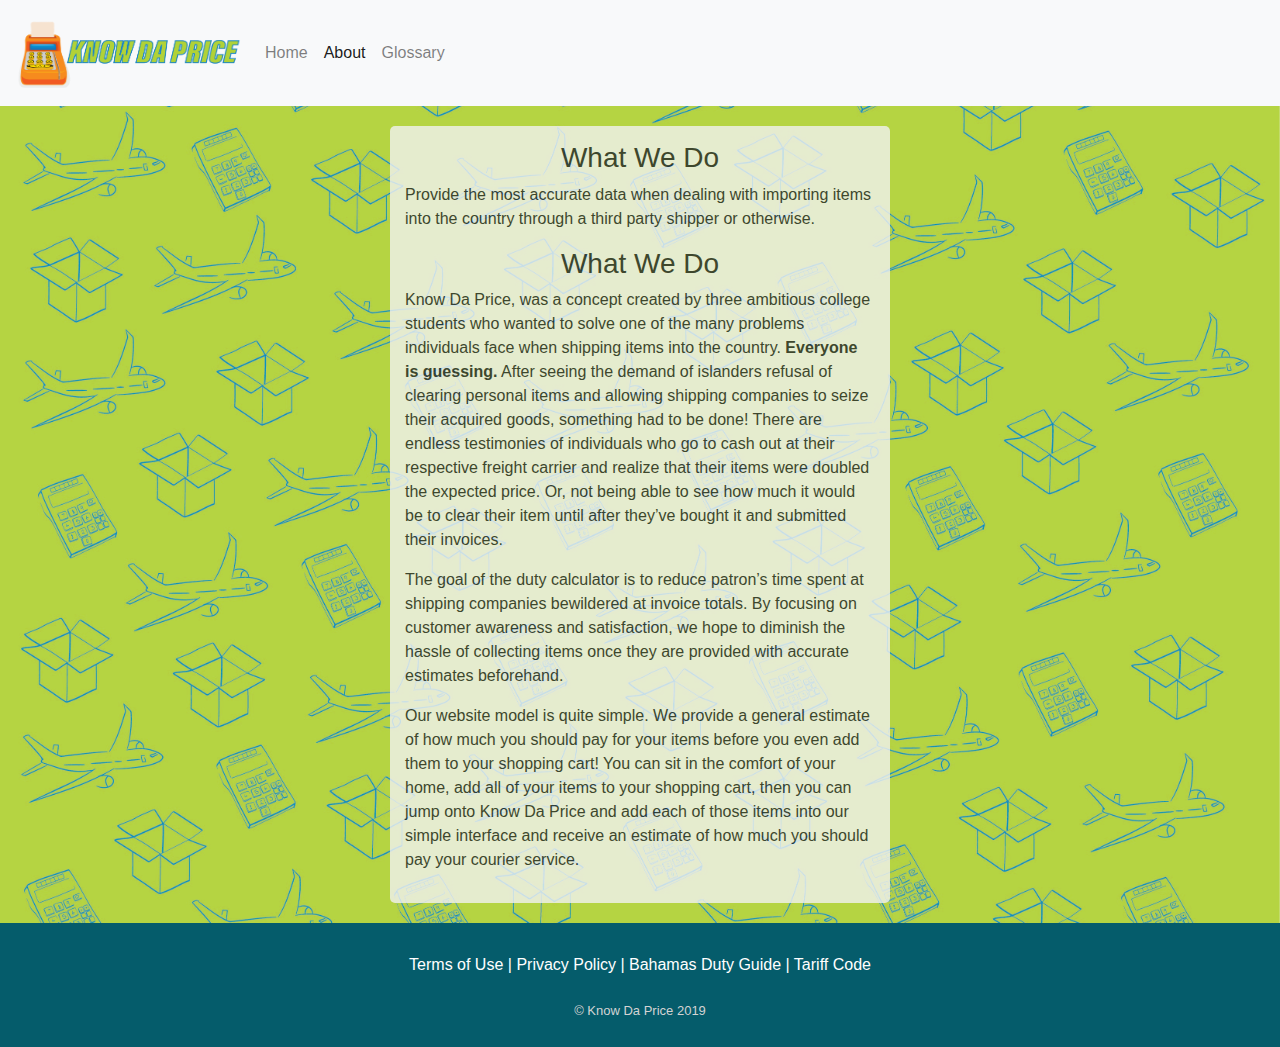
==== about.html @ f6083e7f "Add responsive about and glossary pages" ====
<!DOCTYPE html>
<html lang="en">

<head>
    <!-- Required meta tags -->
    <meta charset="utf-8">
    <meta name="viewport" content="width=device-width, initial-scale=1, shrink-to-fit=no">

    <!-- Bootstrap CSS -->
    <link rel="stylesheet" href="https://maxcdn.bootstrapcdn.com/bootstrap/4.3.1/css/bootstrap.min.css">

    <!-- Links -->
    <link rel="stylesheet" href="style.css">
    <link rel="icon" href="images/SketchIcon.png">
    <link rel="stylesheet" href="https://cdnjs.cloudflare.com/ajax/libs/font-awesome/4.7.0/css/font-awesome.min.css">

    <title>Know Da Price - Duty Estimation</title>
</head>

<body>
    <!-- Navigation Bar -->
    <nav class="navbar navbar-expand-lg navbar-light bg-light">
        <a class="navbar-brand" href="index.html">
            <img src="images/navLogo.png" width="225" height="80" alt="Duty Estimator Logo">
        </a>
        <button class="navbar-toggler" type="button" data-toggle="collapse" data-target="#navbarNavAltMarkup"
            aria-controls="navbarNavAltMarkup" aria-expanded="false" aria-label="Toggle navigation">
            <span class="navbar-toggler-icon"></span>
        </button>
        <div class="collapse navbar-collapse text-right" id="navbarNavAltMarkup">
            <div class="navbar-nav">
                <a class="nav-item nav-link" href="index.html">Home</a>
                <a class="nav-item nav-link active" href="#">About <span class="sr-only">(current)</span></a>
                <a class="nav-item nav-link" href="glossary.html">Glossary</a>
            </div>
        </div>
    </nav>

    <!-- Container -->
    <div class="container" id="about_main_container">
        <h3>
            <center>What We Do</center>
        </h3>
        <p>Provide the most accurate data when dealing with importing items into the country through a third
            party
            shipper or otherwise.</p>

        <h3>
            <center>What We Do</center>
        </h3>
        <p>Know Da Price, was a concept created by three ambitious college students who wanted to solve one of
            the many problems individuals face when shipping items into the country. <b>Everyone is
                guessing.</b> After seeing the demand of islanders refusal of clearing personal items and
            allowing shipping companies to seize their acquired goods, something had to be done! There are
            endless testimonies of individuals who go to cash out at their respective freight carrier and
            realize that their items were doubled the expected price. Or, not being able to see how much it
            would be to clear their item until after they’ve bought it and submitted their invoices.</p>
        <p>The goal of the duty calculator is to reduce patron’s time spent at shipping companies bewildered at
            invoice totals. By focusing on customer awareness and satisfaction, we hope to diminish the hassle
            of collecting items once they are provided with accurate estimates beforehand.</p>
        <p>Our website model is quite simple. We provide a general estimate of how much you should pay for your
            items before you even add them to your shopping cart! You can sit in the comfort of your home, add
            all of your items to your shopping cart, then you can jump onto Know Da Price and add each of those
            items into our simple interface and receive an estimate of how much you should pay your courier
            service. </p>
    </div>

    <footer class="footer">
        <nav>
            <a href="terms">Terms of Use | </a>
            <a href="privacy">Privacy Policy | </a>
            <a target="_blank" href="ratesofduty.pdf">Bahamas
                Duty Guide | </a>
            <a target="_blank" href="https://bahamas.prod.3ceonline.com/bsgov">Tariff Code</a>
        </nav>

        <br>

        <p>&copy Know Da Price 2019</p>

    </footer>


    <!-- Bootstrap Required Scripts -->
    <script src="https://code.jquery.com/jquery-3.3.1.slim.min.js"
        integrity="sha384-q8i/X+965DzO0rT7abK41JStQIAqVgRVzpbzo5smXKp4YfRvH+8abtTE1Pi6jizo"
        crossorigin="anonymous"></script>
    <script src="https://cdnjs.cloudflare.com/ajax/libs/popper.js/1.14.7/umd/popper.min.js"
        integrity="sha384-UO2eT0CpHqdSJQ6hJty5KVphtPhzWj9WO1clHTMGa3JDZwrnQq4sF86dIHNDz0W1"
        crossorigin="anonymous"></script>
    <script src="https://stackpath.bootstrapcdn.com/bootstrap/4.3.1/js/bootstrap.min.js"
        integrity="sha384-JjSmVgyd0p3pXB1rRibZUAYoIIy6OrQ6VrjIEaFf/nJGzIxFDsf4x0xIM+B07jRM"
        crossorigin="anonymous"></script>


    <!-- This should be moved to script.js file  -->
    <!-- Script to enable popovers -->
    <script>
        $(document).ready(function () {
            $('[data-toggle="popover"]').popover();
        });
    </script>

</body>

</html>
---- style.css ----
/* Body CSS */
body {
    box-sizing: border-box;
    font-family: Arial, Helvetica, sans-serif;
    background-image: url("images/background.jpg");
    background-size: 100%;
}

.container {
    opacity: 0.8;
    border-radius: 5px;
    background-color: #f2f2f2;
    margin: auto;
    margin-top: 20px;
    width: 500px;
    padding: 15px;
}

#main_container strong {
    padding-bottom: 20px;
    padding-left: 5px;
    font-size: 16px;
}


#info_msg {
    text-align: center;
}

.my_icon a {
    vertical-align: -50%;
}

/* For listed items */
#list_item {
    width: 95%;
    margin: auto;
    border: 1px solid Black;
    border-radius: 10px;
    padding: 15px 15px 15px 15px;
    margin-top: 20px;
    position: relative;
}

#x {
    position: absolute;
    border-radius: 20%;
    color: black;
    top: -10px;
    right: -10px;
}

#preview_buttons {
    margin-top: 20px;
}


/* Result  */
#result {
    width: 90%;
    margin: auto;
    text-align: center;
    padding: 30px 30px 30px 30px;
    font-size: 250%;
}

/* Footer  */
.footer {
    color: #ffffff;
    text-align: center;
    background-color: #055c6b;
    padding-top: 30px;
    padding-bottom: 10px;
    margin-top: 20px;
}

.footer p {
    color: lightgray;
    font-size: small;
}

.footer a {
    color:#ffffff;
    text-decoration:none;
}
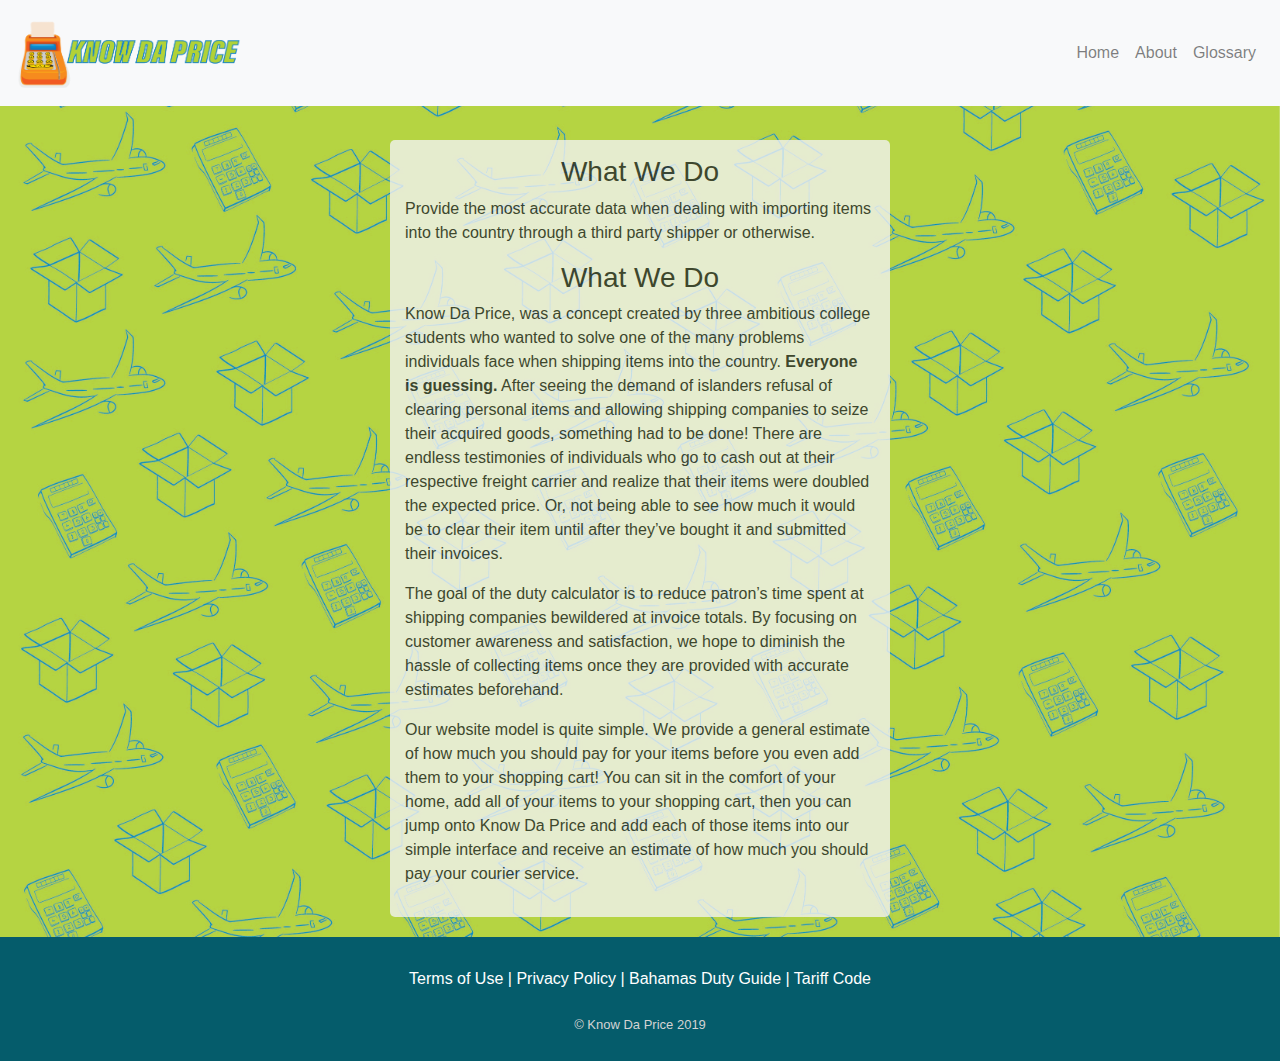
==== commit 88faae7a: "Add files via upload" ====
--- a/about.html
+++ b/about.html
@@ -18,25 +18,42 @@
 </head>
 
 <body>
+
     <!-- Navigation Bar -->
-    <nav class="navbar navbar-expand-lg navbar-light bg-light">
-        <a class="navbar-brand" href="index.html">
-            <img src="images/navLogo.png" width="225" height="80" alt="Duty Estimator Logo">
-        </a>
-        <button class="navbar-toggler" type="button" data-toggle="collapse" data-target="#navbarNavAltMarkup"
-            aria-controls="navbarNavAltMarkup" aria-expanded="false" aria-label="Toggle navigation">
-            <span class="navbar-toggler-icon"></span>
-        </button>
-        <div class="collapse navbar-collapse text-right" id="navbarNavAltMarkup">
-            <div class="navbar-nav">
-                <a class="nav-item nav-link" href="index.html">Home</a>
-                <a class="nav-item nav-link active" href="#">About <span class="sr-only">(current)</span></a>
-                <a class="nav-item nav-link" href="glossary.html">Glossary</a>
-            </div>
+
+    <nav class="navbar navbar-expand-lg fixed-top navbar-light bg-light justify-content-between">
+        <div class="navbar-header">
+            <a class="navbar-brand" href="index.html">
+                <img src="images/navLogo.png" width="225" height="80" alt="Duty Estimator Logo">
+            </a>
+            <button class="navbar-toggler" type="button" data-toggle="collapse" data-target="#navbarSupportedContent"
+                aria-controls="navbarSupportedContent" aria-expanded="false" aria-label="Toggle navigation">
+                <span class="navbar-toggler-icon"></span>
+            </button></div>
+
+        <div class="collapse navbar-collapse" id="navbarSupportedContent">
+            <ul class="nav navbar-nav ml-auto">
+                <li class="nav-item">
+                    <a class="nav-link" href="index.html">Home
+                        <!-- <span class="sr-only">(current)</span> -->
+                    </a>
+                </li>
+                <li class="nav-item">
+                    <a class="nav-link" href="about.html">About</a>
+                </li>
+                <li class="nav-item">
+                    <a class="nav-link" href="glossary.html">Glossary</a>
+                </li>
+            </ul>
         </div>
     </nav>
 
     <!-- Container -->
+    <br>
+    <br>
+    <br>
+    <br>
+    <br>
     <div class="container" id="about_main_container">
         <h3>
             <center>What We Do</center>
--- a/style.css
+++ b/style.css
@@ -83,3 +83,11 @@
     color:#ffffff;
     text-decoration:none;
 }
+
+.navbar-brand {
+    color: orange !important;
+    
+      }
+      .width-control {
+          max-width: 1024px;
+      }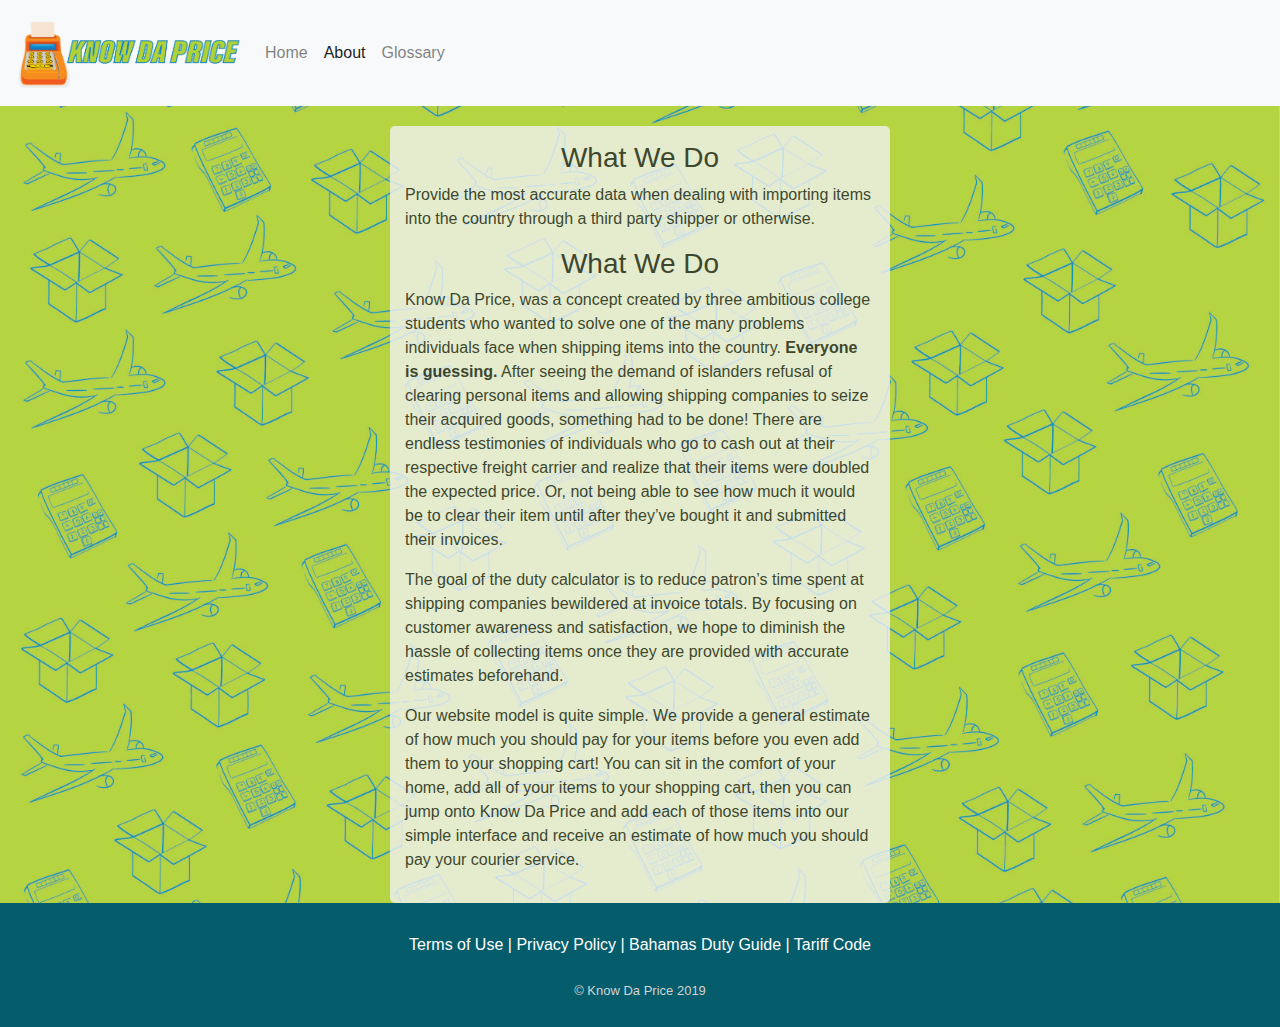
==== commit 92dbab43: "Add css links to glossary & about pages" ====
--- a/about.html
+++ b/about.html
@@ -10,7 +10,7 @@
     <link rel="stylesheet" href="https://maxcdn.bootstrapcdn.com/bootstrap/4.3.1/css/bootstrap.min.css">
 
     <!-- Links -->
-    <link rel="stylesheet" href="style.css">
+    <link rel="stylesheet" href="css/style.css">
     <link rel="icon" href="images/SketchIcon.png">
     <link rel="stylesheet" href="https://cdnjs.cloudflare.com/ajax/libs/font-awesome/4.7.0/css/font-awesome.min.css">
 
@@ -18,43 +18,26 @@
 </head>
 
 <body>
-
     <!-- Navigation Bar -->
-
-    <nav class="navbar navbar-expand-lg fixed-top navbar-light bg-light justify-content-between">
-        <div class="navbar-header">
-            <a class="navbar-brand" href="index.html">
-                <img src="images/navLogo.png" width="225" height="80" alt="Duty Estimator Logo">
-            </a>
-            <button class="navbar-toggler" type="button" data-toggle="collapse" data-target="#navbarSupportedContent"
-                aria-controls="navbarSupportedContent" aria-expanded="false" aria-label="Toggle navigation">
-                <span class="navbar-toggler-icon"></span>
-            </button></div>
-
-        <div class="collapse navbar-collapse" id="navbarSupportedContent">
-            <ul class="nav navbar-nav ml-auto">
-                <li class="nav-item">
-                    <a class="nav-link" href="index.html">Home
-                        <!-- <span class="sr-only">(current)</span> -->
-                    </a>
-                </li>
-                <li class="nav-item">
-                    <a class="nav-link" href="about.html">About</a>
-                </li>
-                <li class="nav-item">
-                    <a class="nav-link" href="glossary.html">Glossary</a>
-                </li>
-            </ul>
+    <nav class="navbar navbar-expand-lg navbar-light bg-light">
+        <a class="navbar-brand" href="index.html">
+            <img src="images/navLogo.png" width="225" height="80" alt="Duty Estimator Logo">
+        </a>
+        <button class="navbar-toggler" type="button" data-toggle="collapse" data-target="#navbarNavAltMarkup"
+            aria-controls="navbarNavAltMarkup" aria-expanded="false" aria-label="Toggle navigation">
+            <span class="navbar-toggler-icon"></span>
+        </button>
+        <div class="collapse navbar-collapse text-right" id="navbarNavAltMarkup">
+            <div class="navbar-nav">
+                <a class="nav-item nav-link" href="index.html">Home</a>
+                <a class="nav-item nav-link active" href="#">About <span class="sr-only">(current)</span></a>
+                <a class="nav-item nav-link" href="glossary.html">Glossary</a>
+            </div>
         </div>
     </nav>
 
     <!-- Container -->
-    <br>
-    <br>
-    <br>
-    <br>
-    <br>
-    <div class="container" id="about_main_container">
+    <div class="container" id="main_container">
         <h3>
             <center>What We Do</center>
         </h3>
--- a/css/style.css
+++ b/css/style.css
@@ -0,0 +1,90 @@
+/* Body CSS */
+html, body {
+    box-sizing: border-box;
+    font-family: Arial, Helvetica, sans-serif;
+    background-image: url('../images/background.jpg'); 
+    background-size: 100%;
+}
+
+.container {
+    opacity: 0.8;
+    border-radius: 5px;
+    background-color: #f2f2f2;
+    margin-top: 20px;
+    padding: 15px;
+}
+
+@media only screen and (min-width: 500px) {
+    .container {
+        width: 500px;
+    }
+}
+
+#main_container strong {
+    padding-left: 5px;
+    font-size: 16px;
+}
+
+.my_icon a {
+    vertical-align: -50%;
+}
+
+/* For listed items */
+.preview_item {
+    width: 95%;
+    margin: auto;
+    border: 1px solid Black;
+    border-radius: 10px;
+    padding: 15px 15px 15px 15px;
+    margin-top: 20px;
+    position: relative;
+}
+
+#x {
+    position: absolute;
+    border-radius: 20%;
+    color: black;
+    top: -10px;
+    right: -10px;
+}
+
+#preview_buttons {
+    margin-top: 20px;
+}
+
+
+/* Result  */
+#result {
+    width: 90%;
+    margin: auto;
+    text-align: center;
+    padding: 30px 30px 30px 30px;
+    font-size: 250%;
+}
+
+/* Footer  */
+.footer {
+    color: #ffffff;
+    text-align: center;
+    background-color: #055c6b;
+    padding-top: 30px;
+    padding-bottom: 10px;
+}
+
+.footer p {
+    color: lightgray;
+    font-size: small;
+}
+
+.footer a {
+    color:#ffffff;
+    text-decoration:none;
+}
+
+#info_msg {
+    text-align: center;
+}
+
+form {
+    margin-top: 10px;
+}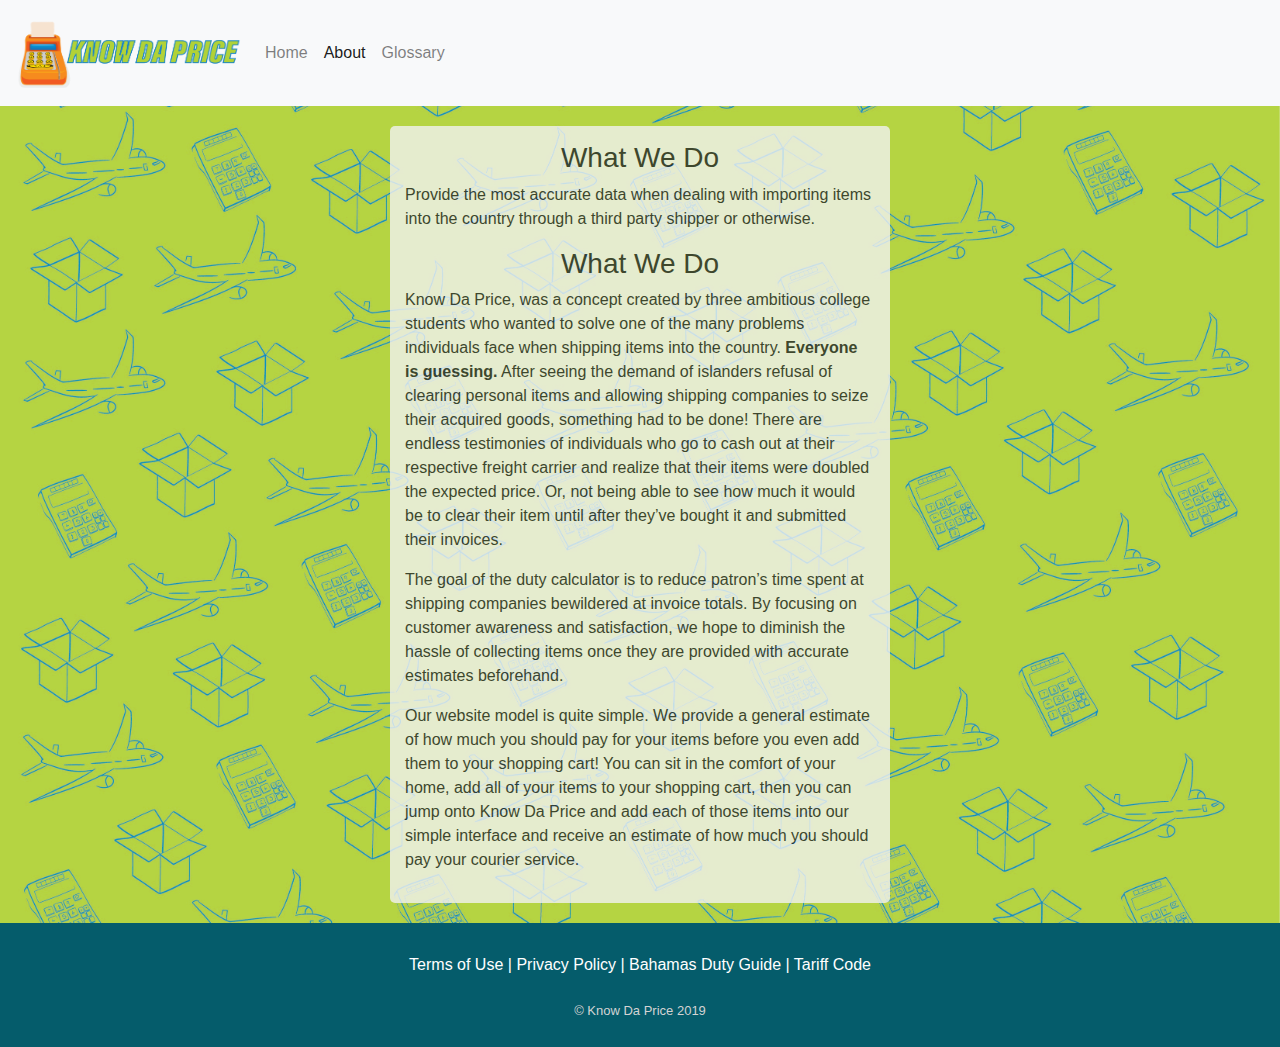
==== commit 63faaf3b: "Fix glossary & about page footers" ====
--- a/about.html
+++ b/about.html
@@ -14,12 +14,15 @@
     <link rel="icon" href="images/SketchIcon.png">
     <link rel="stylesheet" href="https://cdnjs.cloudflare.com/ajax/libs/font-awesome/4.7.0/css/font-awesome.min.css">
 
+    <!-- Get data js  -->
+    <script src="js/get-data.js"></script>
+
     <title>Know Da Price - Duty Estimation</title>
 </head>
 
 <body>
     <!-- Navigation Bar -->
-    <nav class="navbar navbar-expand-lg navbar-light bg-light">
+    <nav class="navbar navbar-expand-lg navbar-light bg-light" id="nav_bar">
         <a class="navbar-brand" href="index.html">
             <img src="images/navLogo.png" width="225" height="80" alt="Duty Estimator Logo">
         </a>
@@ -65,7 +68,7 @@
             service. </p>
     </div>
 
-    <footer class="footer">
+    <footer class="footer" id="footer">
         <nav>
             <a href="terms">Terms of Use | </a>
             <a href="privacy">Privacy Policy | </a>
@@ -92,15 +95,9 @@
         integrity="sha384-JjSmVgyd0p3pXB1rRibZUAYoIIy6OrQ6VrjIEaFf/nJGzIxFDsf4x0xIM+B07jRM"
         crossorigin="anonymous"></script>
 
-
-    <!-- This should be moved to script.js file  -->
-    <!-- Script to enable popovers -->
-    <script>
-        $(document).ready(function () {
-            $('[data-toggle="popover"]').popover();
-        });
-    </script>
-
+    <!-- My JS  -->
+    <script src="js/script.js"></script>
+    <script src="js/functions.js"></script>
 </body>
 
 </html>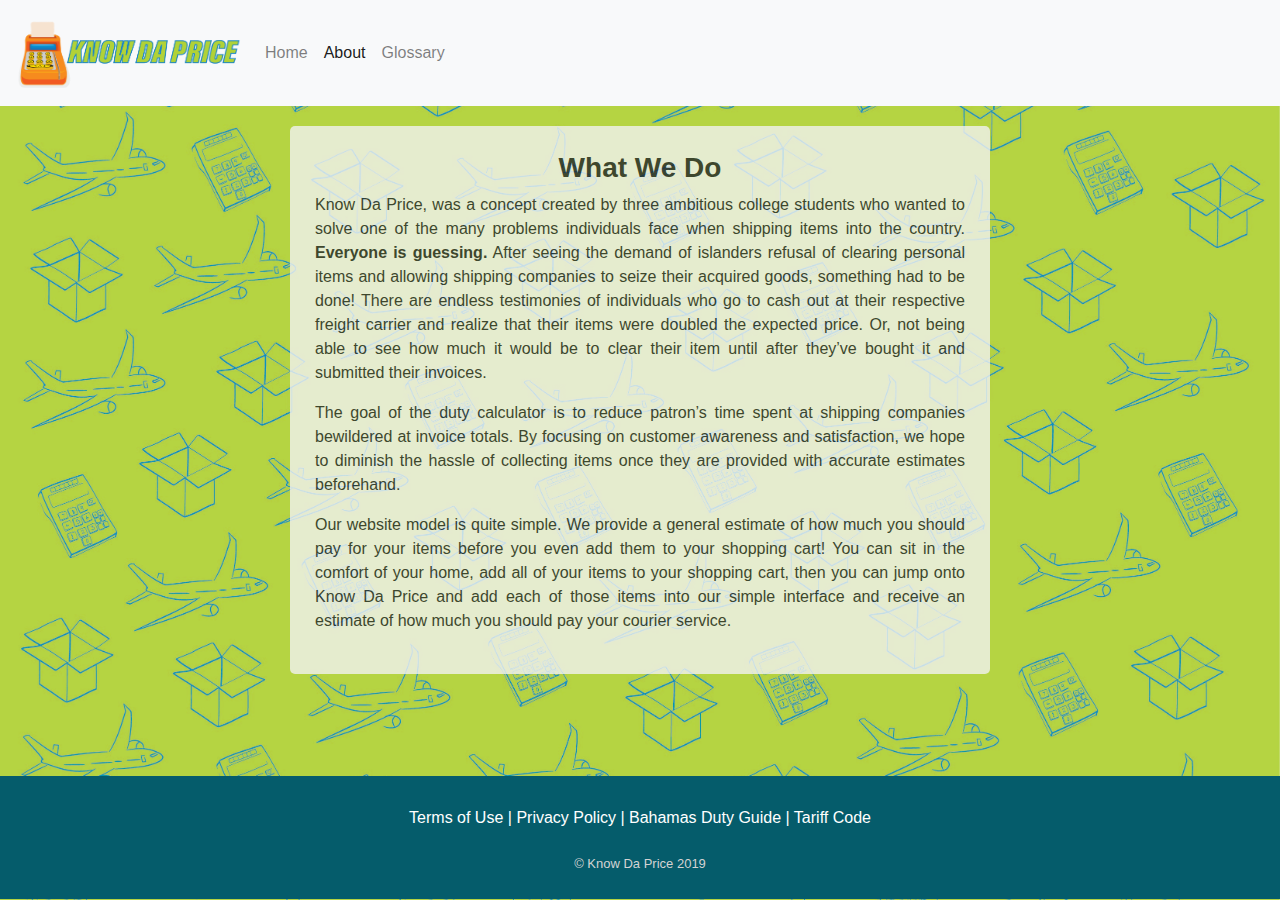
==== commit fa74ca96: "Change container width & modify about page" ====
--- a/about.html
+++ b/about.html
@@ -41,16 +41,7 @@
 
     <!-- Container -->
     <div class="container" id="main_container">
-        <h3>
-            <center>What We Do</center>
-        </h3>
-        <p>Provide the most accurate data when dealing with importing items into the country through a third
-            party
-            shipper or otherwise.</p>
-
-        <h3>
-            <center>What We Do</center>
-        </h3>
+        <h3>What We Do</h3>
         <p>Know Da Price, was a concept created by three ambitious college students who wanted to solve one of
             the many problems individuals face when shipping items into the country. <b>Everyone is
                 guessing.</b> After seeing the demand of islanders refusal of clearing personal items and
--- a/css/style.css
+++ b/css/style.css
@@ -11,18 +11,24 @@
     border-radius: 5px;
     background-color: #f2f2f2;
     margin-top: 20px;
-    padding: 15px;
+    padding: 25px;
+    text-align: justify;
 }
 
-@media only screen and (min-width: 500px) {
+@media only screen and (min-width: 700px) {
     .container {
-        width: 500px;
+        width: 700px;
     }
 }
 
 #main_container strong {
     padding-left: 5px;
     font-size: 16px;
+}
+
+#main_container h3 {
+    text-align: center;
+    font-weight: bold;
 }
 
 .my_icon a {
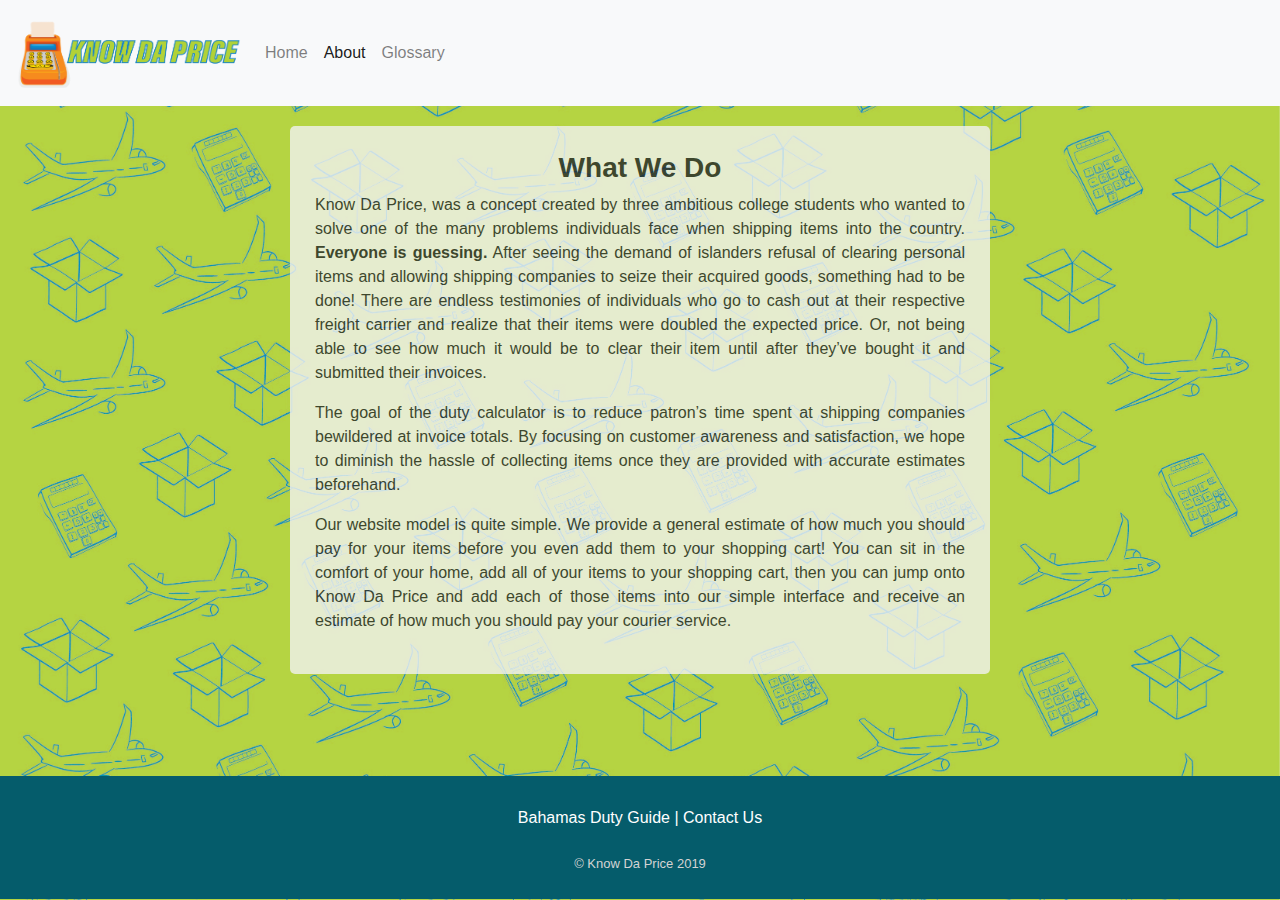
==== commit e7503587: "Add contact info and reference guide to footer" ====
--- a/about.html
+++ b/about.html
@@ -61,17 +61,12 @@
 
     <footer class="footer" id="footer">
         <nav>
-            <a href="terms">Terms of Use | </a>
-            <a href="privacy">Privacy Policy | </a>
-            <a target="_blank" href="ratesofduty.pdf">Bahamas
+            <a target="_blank" href="data/ratesofduty.pdf">Bahamas
                 Duty Guide | </a>
-            <a target="_blank" href="https://bahamas.prod.3ceonline.com/bsgov">Tariff Code</a>
+            <a href="mailto:itodo.timothy@philander.edu?Subject=Contact%20Us" target="_top">Contact Us</a>
         </nav>
-
         <br>
-
         <p>&copy Know Da Price 2019</p>
-
     </footer>
 
 
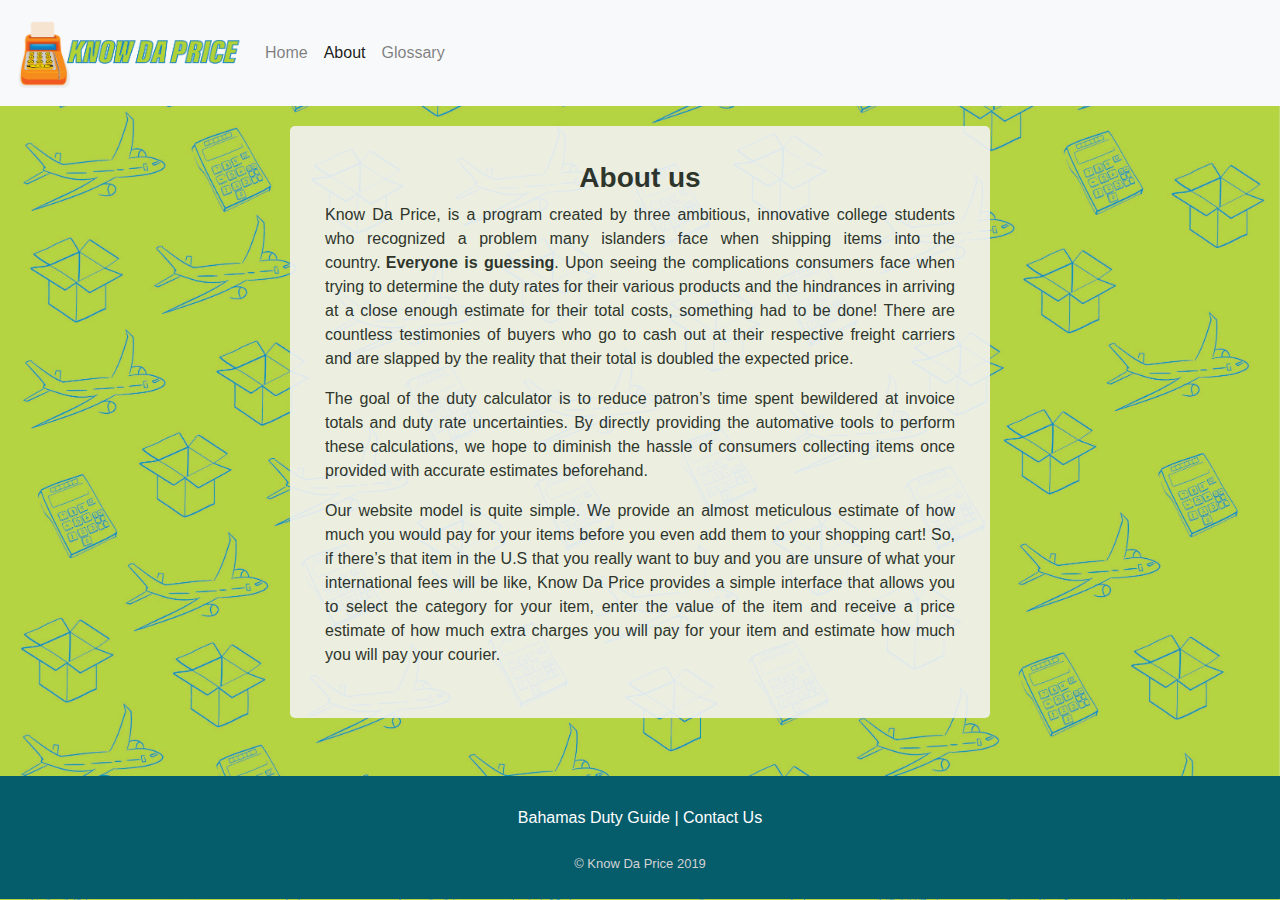
==== commit c46175ce: "Modify about page essay" ====
--- a/about.html
+++ b/about.html
@@ -41,22 +41,27 @@
 
     <!-- Container -->
     <div class="container" id="main_container">
-        <h3>What We Do</h3>
-        <p>Know Da Price, was a concept created by three ambitious college students who wanted to solve one of
-            the many problems individuals face when shipping items into the country. <b>Everyone is
-                guessing.</b> After seeing the demand of islanders refusal of clearing personal items and
-            allowing shipping companies to seize their acquired goods, something had to be done! There are
-            endless testimonies of individuals who go to cash out at their respective freight carrier and
-            realize that their items were doubled the expected price. Or, not being able to see how much it
-            would be to clear their item until after they’ve bought it and submitted their invoices.</p>
-        <p>The goal of the duty calculator is to reduce patron’s time spent at shipping companies bewildered at
-            invoice totals. By focusing on customer awareness and satisfaction, we hope to diminish the hassle
-            of collecting items once they are provided with accurate estimates beforehand.</p>
-        <p>Our website model is quite simple. We provide a general estimate of how much you should pay for your
-            items before you even add them to your shopping cart! You can sit in the comfort of your home, add
-            all of your items to your shopping cart, then you can jump onto Know Da Price and add each of those
-            items into our simple interface and receive an estimate of how much you should pay your courier
-            service. </p>
+        <div id="about_container">
+            <h3>About us </h3>
+            <p>Know Da Price, is a program created by three ambitious, innovative college students who recognized a
+                problem many islanders face when shipping items into the country.<strong>Everyone is guessing</strong>.
+                Upon seeing the
+                complications consumers face when trying to determine the duty rates for their various products and the
+                hindrances in arriving at a close enough estimate for their total costs, something had to be done! There
+                are countless testimonies of buyers who go to cash out at their respective freight carriers and are
+                slapped by the reality that their total is doubled the expected price. </p>
+
+            <p>The goal of the duty calculator is to reduce patron’s time spent bewildered at invoice totals and duty
+                rate uncertainties. By directly providing the automative tools to perform these calculations, we hope to
+                diminish the hassle of consumers collecting items once provided with accurate estimates beforehand.</p>
+
+            <p>Our website model is quite simple. We provide an almost meticulous estimate of how much you would pay for
+                your items before you even add them to your shopping cart! So, if there’s that item in the U.S that you
+                really want to buy and you are unsure of what your international fees will be like, Know Da Price
+                provides a simple interface that allows you to select the category for your item, enter the value of the
+                item and receive a price estimate of how much extra charges you will pay for your item and estimate how
+                much you will pay your courier. </p>
+        </div>
     </div>
 
     <footer class="footer" id="footer">
--- a/css/style.css
+++ b/css/style.css
@@ -7,7 +7,7 @@
 }
 
 .container {
-    opacity: 0.8;
+    opacity: 0.9;
     border-radius: 5px;
     background-color: #f2f2f2;
     margin-top: 20px;
@@ -93,4 +93,16 @@
 
 form {
     margin-top: 10px;
+}
+
+/* Glossary Page  */
+#duty_rate_glossary,
+#levy_rate_glossary,
+#processing_fee_glossary {
+    margin-top: 30px;
+    margin-bottom: 30px;
+}
+
+#about_container {
+    padding: 10px;
 }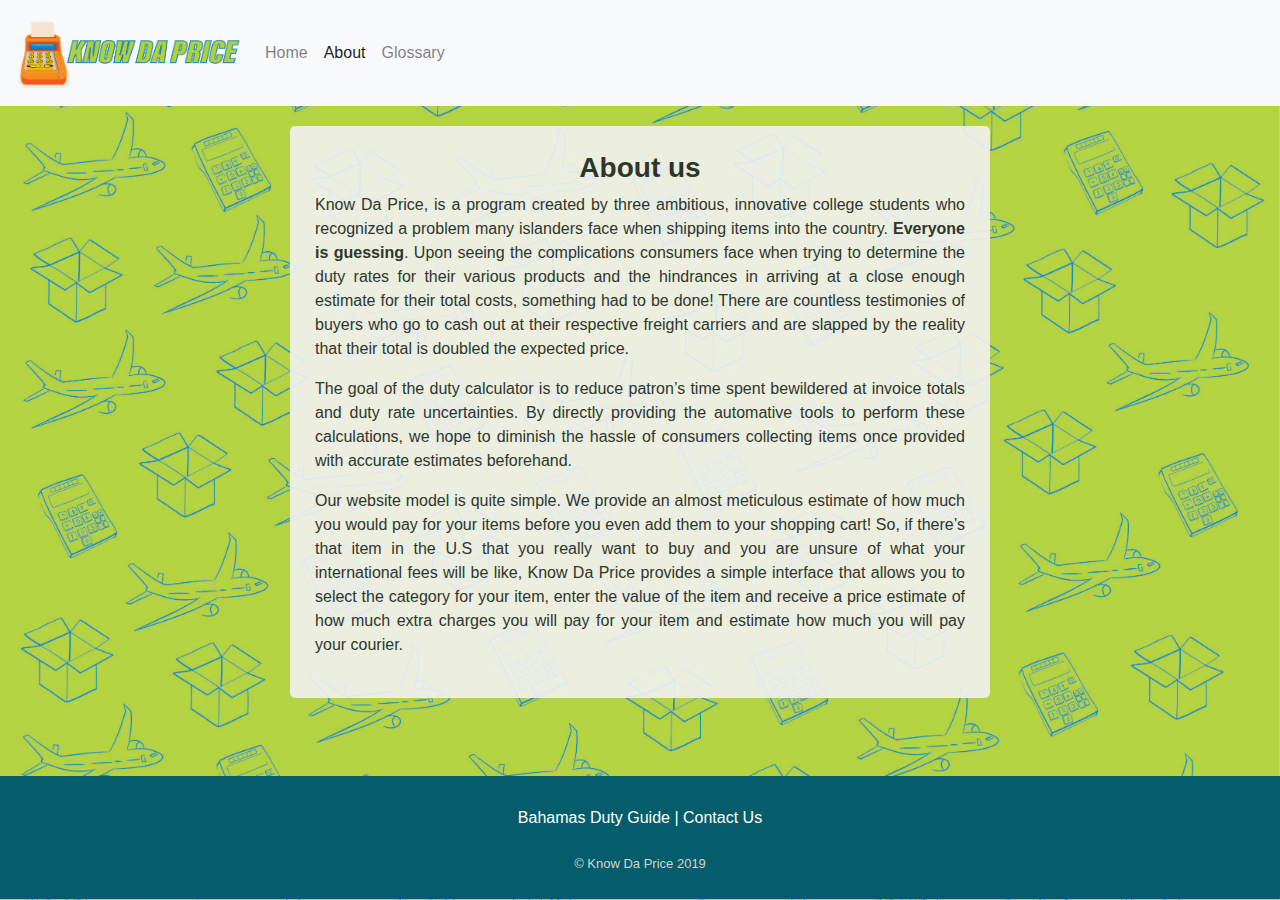
==== commit f2ae7c3b: "Change Glossary page appearance" ====
--- a/about.html
+++ b/about.html
@@ -41,27 +41,25 @@
 
     <!-- Container -->
     <div class="container" id="main_container">
-        <div id="about_container">
-            <h3>About us </h3>
-            <p>Know Da Price, is a program created by three ambitious, innovative college students who recognized a
-                problem many islanders face when shipping items into the country.<strong>Everyone is guessing</strong>.
-                Upon seeing the
-                complications consumers face when trying to determine the duty rates for their various products and the
-                hindrances in arriving at a close enough estimate for their total costs, something had to be done! There
-                are countless testimonies of buyers who go to cash out at their respective freight carriers and are
-                slapped by the reality that their total is doubled the expected price. </p>
+        <h3>About us </h3>
+        <p>Know Da Price, is a program created by three ambitious, innovative college students who recognized a
+            problem many islanders face when shipping items into the country.<strong>Everyone is guessing</strong>.
+            Upon seeing the
+            complications consumers face when trying to determine the duty rates for their various products and the
+            hindrances in arriving at a close enough estimate for their total costs, something had to be done! There
+            are countless testimonies of buyers who go to cash out at their respective freight carriers and are
+            slapped by the reality that their total is doubled the expected price. </p>
 
-            <p>The goal of the duty calculator is to reduce patron’s time spent bewildered at invoice totals and duty
-                rate uncertainties. By directly providing the automative tools to perform these calculations, we hope to
-                diminish the hassle of consumers collecting items once provided with accurate estimates beforehand.</p>
+        <p>The goal of the duty calculator is to reduce patron’s time spent bewildered at invoice totals and duty
+            rate uncertainties. By directly providing the automative tools to perform these calculations, we hope to
+            diminish the hassle of consumers collecting items once provided with accurate estimates beforehand.</p>
 
-            <p>Our website model is quite simple. We provide an almost meticulous estimate of how much you would pay for
-                your items before you even add them to your shopping cart! So, if there’s that item in the U.S that you
-                really want to buy and you are unsure of what your international fees will be like, Know Da Price
-                provides a simple interface that allows you to select the category for your item, enter the value of the
-                item and receive a price estimate of how much extra charges you will pay for your item and estimate how
-                much you will pay your courier. </p>
-        </div>
+        <p>Our website model is quite simple. We provide an almost meticulous estimate of how much you would pay for
+            your items before you even add them to your shopping cart! So, if there’s that item in the U.S that you
+            really want to buy and you are unsure of what your international fees will be like, Know Da Price
+            provides a simple interface that allows you to select the category for your item, enter the value of the
+            item and receive a price estimate of how much extra charges you will pay for your item and estimate how
+            much you will pay your courier. </p>
     </div>
 
     <footer class="footer" id="footer">
--- a/css/style.css
+++ b/css/style.css
@@ -101,8 +101,17 @@
 #processing_fee_glossary {
     margin-top: 30px;
     margin-bottom: 30px;
+    border: 1px solid black;
+    border-radius: 10px;
+    padding: 15px;
 }
 
-#about_container {
-    padding: 10px;
+/* #about_container {
+    padding: 15px;
+    border: 1px solid black;
+    border-radius: 10px;
+} */
+
+h4 {
+    font-size: 20px;
 }